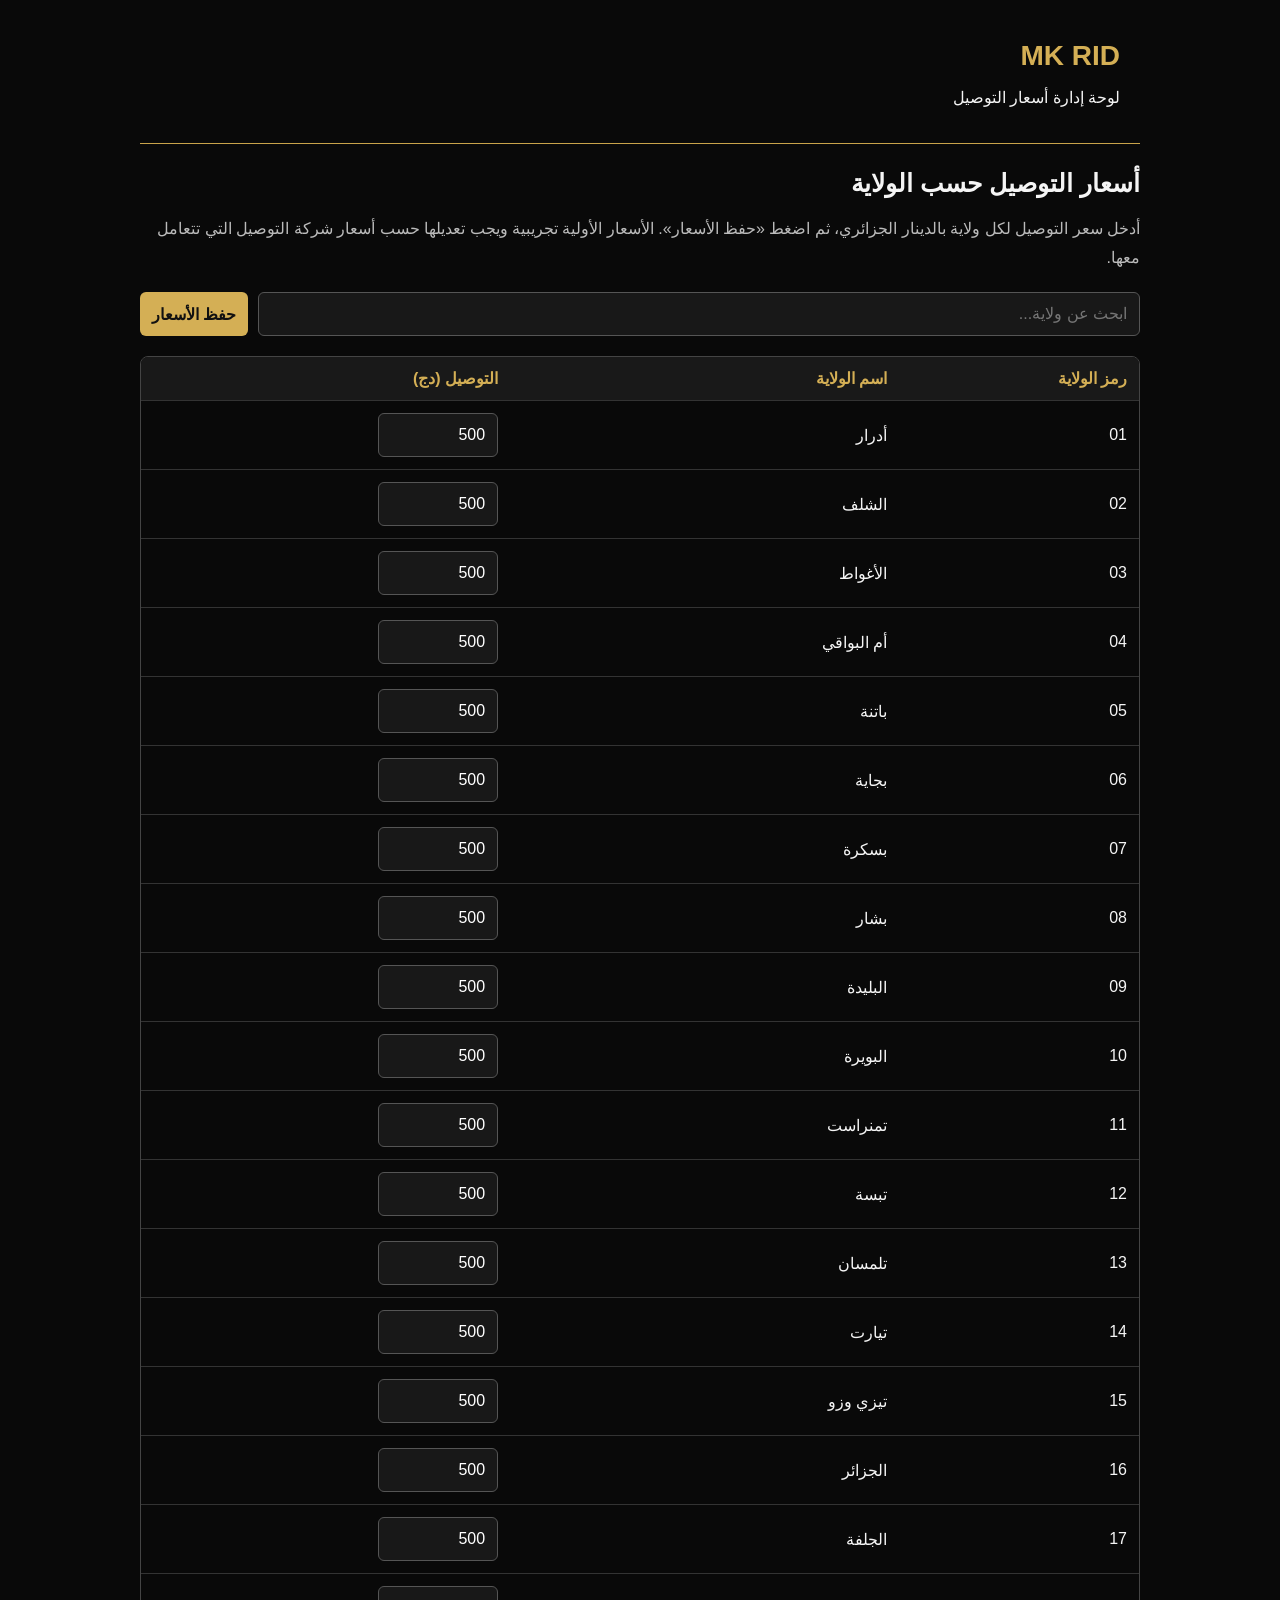
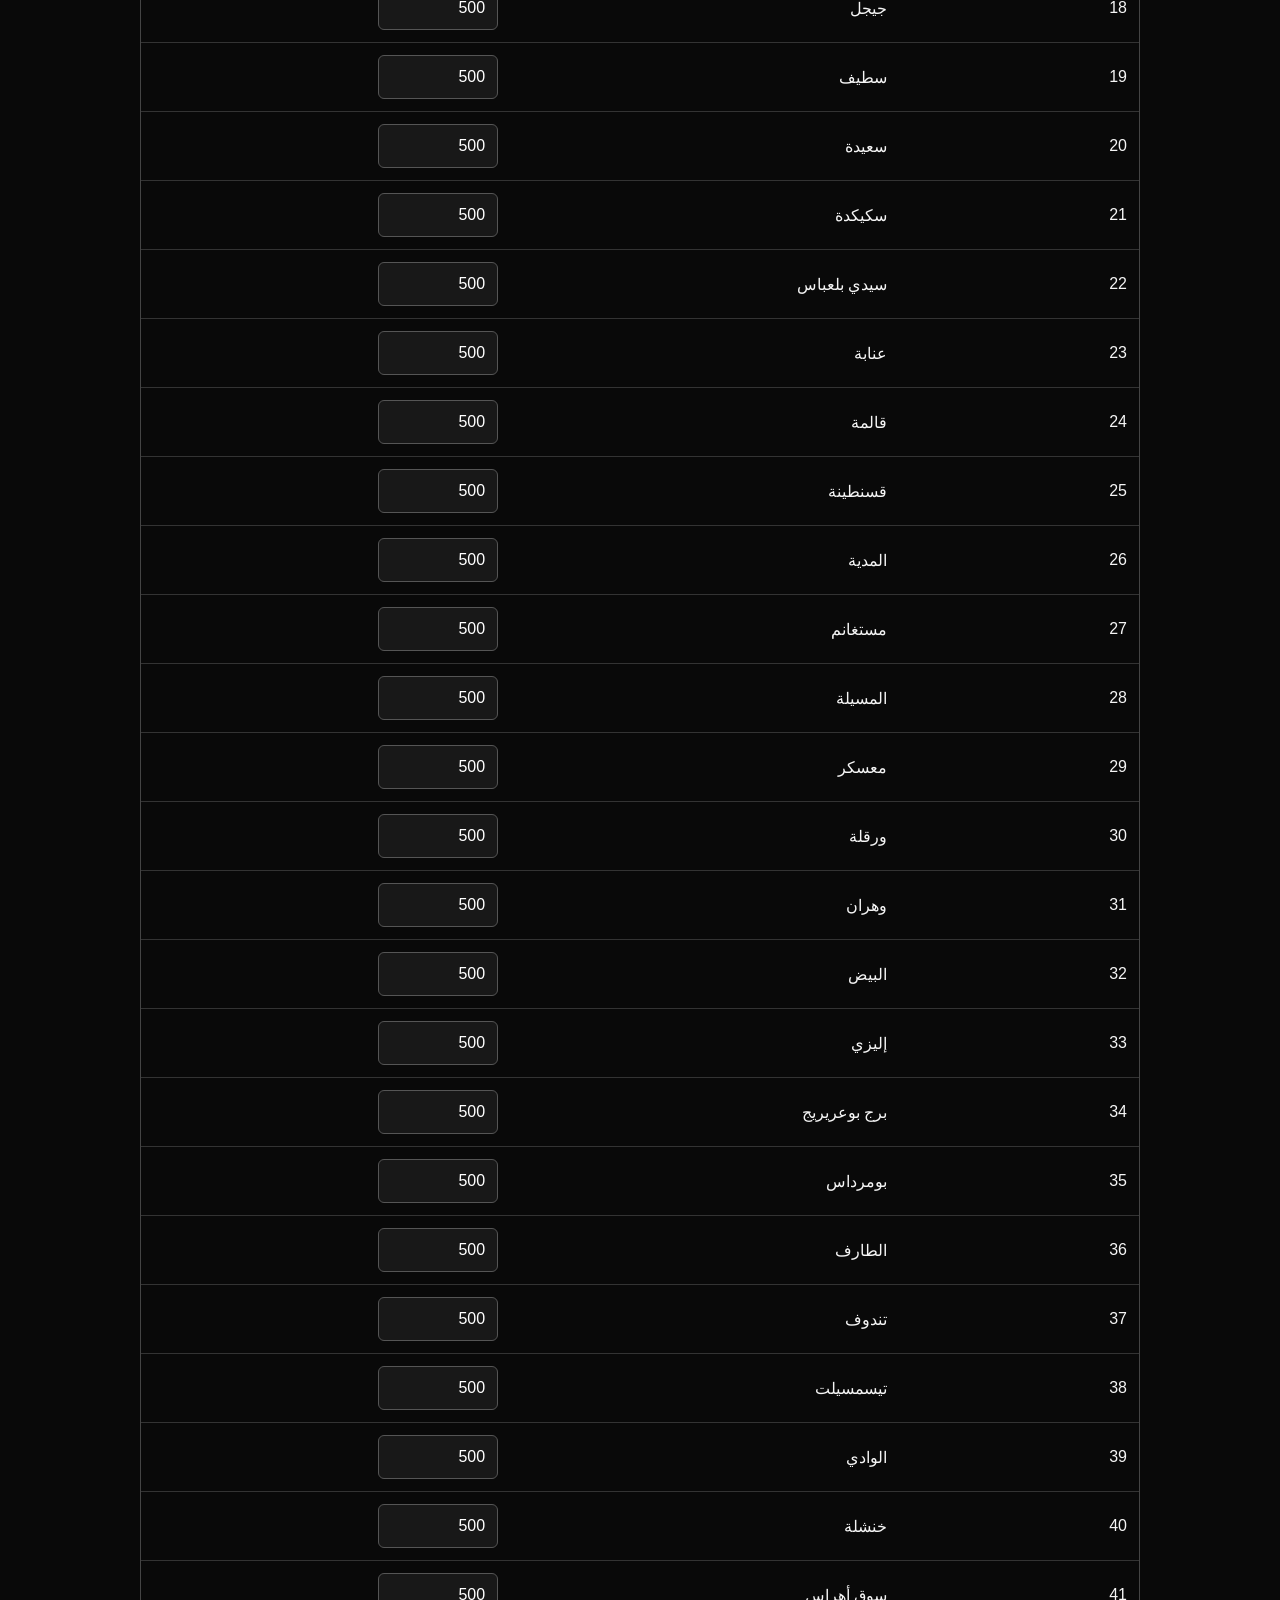
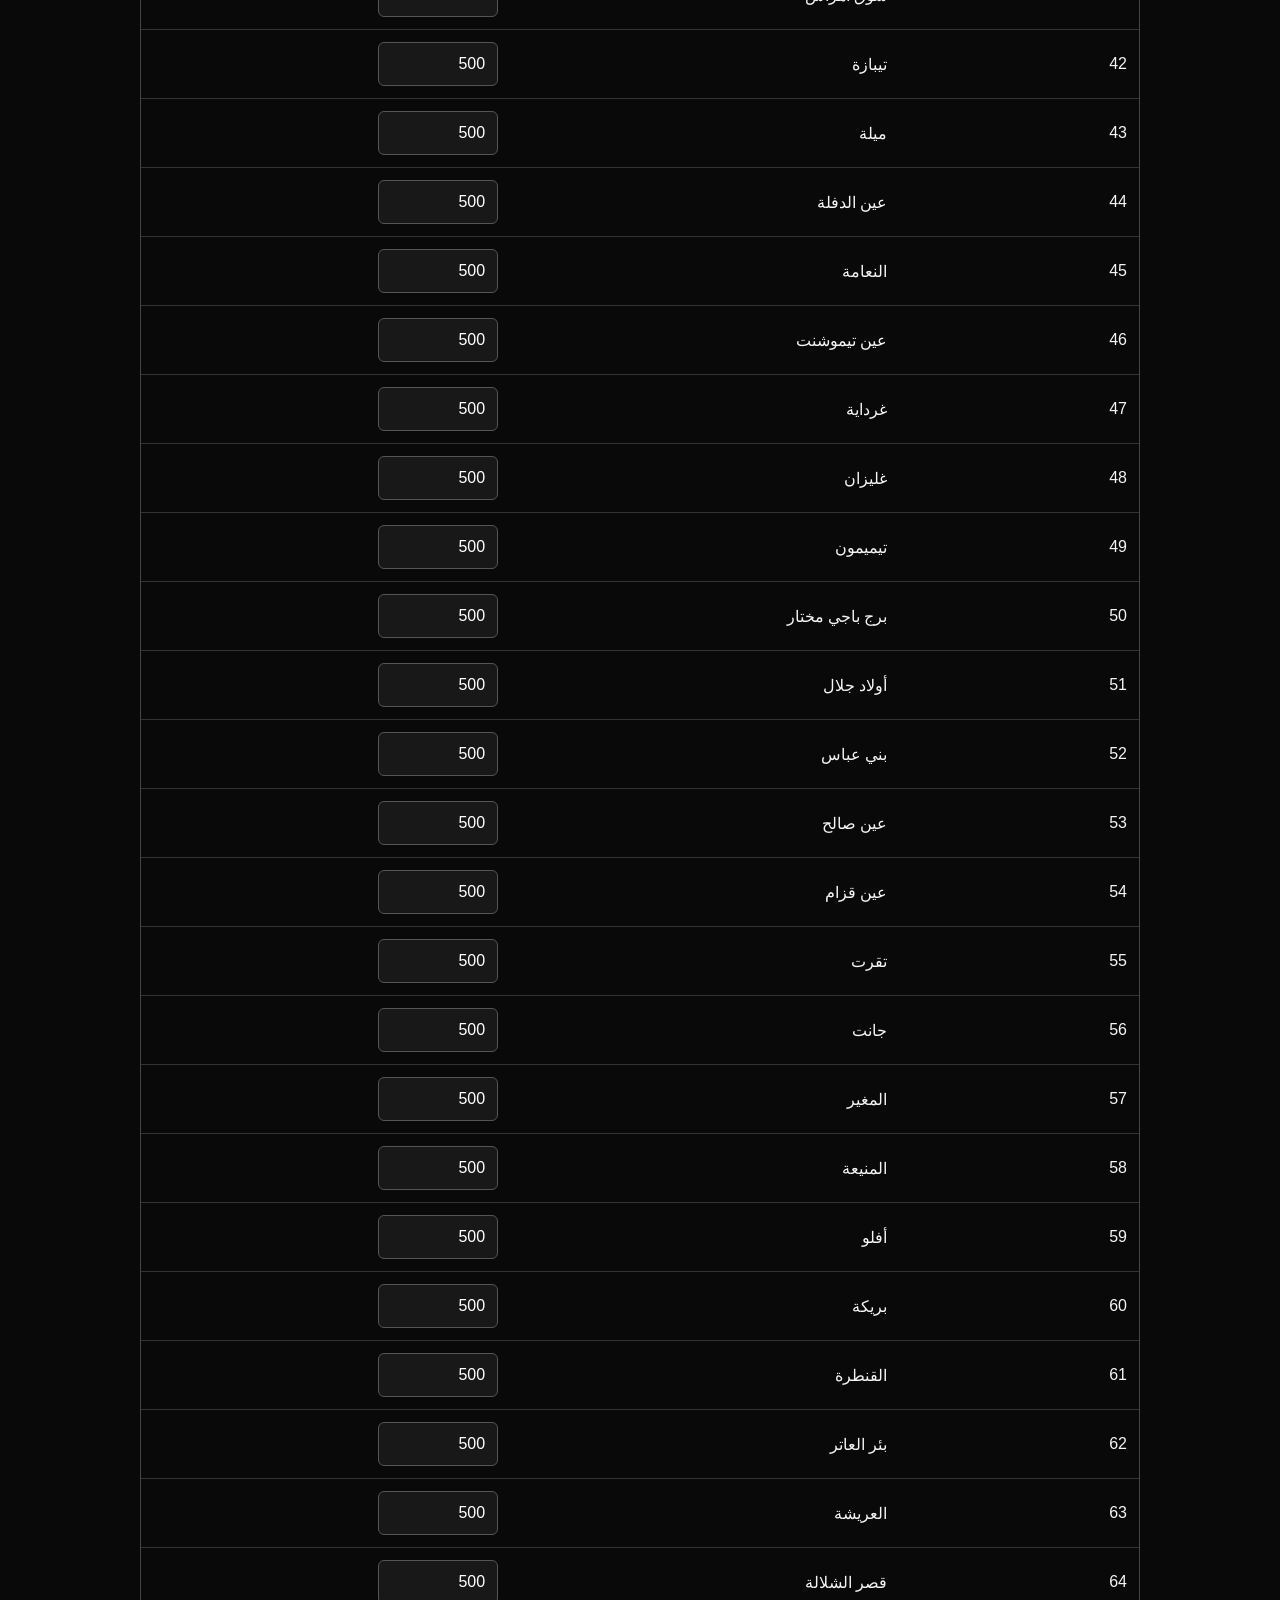
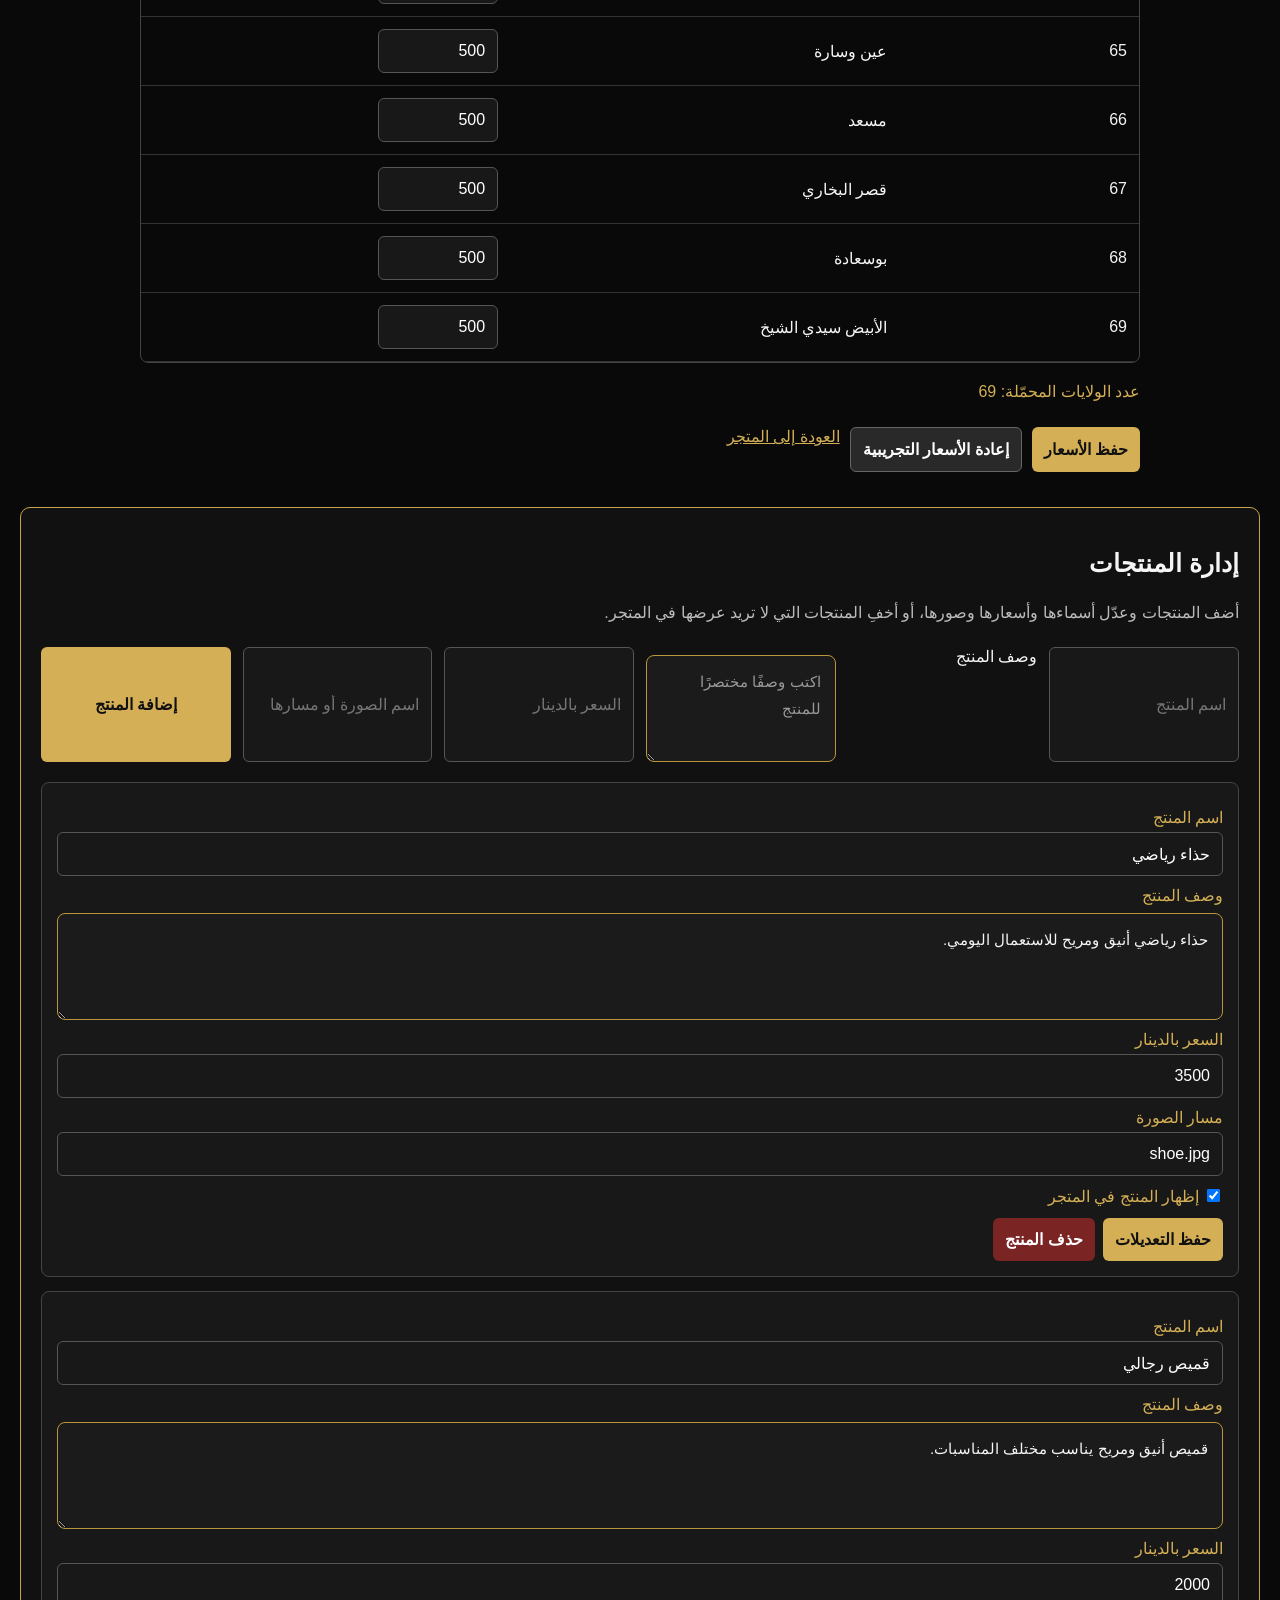
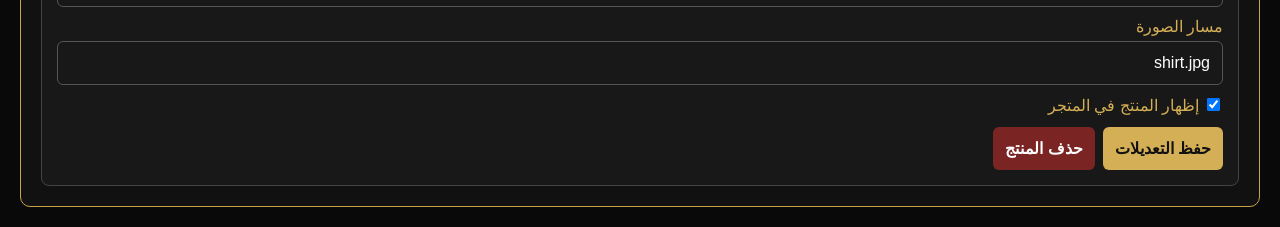
==== admin.html @ 0f6869ca "Add files via upload" ====
<!DOCTYPE html>
<html lang="ar" dir="rtl">
<head>
  <meta charset="UTF-8">
  <meta name="viewport" content="width=device-width, initial-scale=1.0">
  <title>MK RID | لوحة الإدارة</title>
  <style>
    * { box-sizing: border-box; }

    body {
      margin: 0;
      padding: 20px;
      background: #090909;
      color: #f5f5f5;
      font-family: Arial, sans-serif;
    }

    header {
      max-width: 1000px;
      margin: auto;
      padding: 20px;
      border-bottom: 1px solid #c9a34a;
    }

    .logo {
      color: #d4af55;
      font-size: 28px;
      font-weight: bold;
    }

    main {
      max-width: 1000px;
      margin: 25px auto;
    }

    h1 { font-size: 25px; }

    .note {
      color: #bbb;
      line-height: 1.8;
    }

    .toolbar {
      display: flex;
      flex-wrap: wrap;
      gap: 10px;
      margin: 20px 0;
    }

    input, button {
      font: inherit;
      border-radius: 6px;
      padding: 12px;
    }

    input {
      background: #181818;
      color: white;
      border: 1px solid #555;
      min-width: 0;
    }

    #search { flex: 1; }

    button {
      cursor: pointer;
      background: #d4af55;
      color: #111;
      border: none;
      font-weight: bold;
    }

    .table-wrap {
      overflow-x: auto;
      border: 1px solid #444;
      border-radius: 8px;
    }

    table {
      width: 100%;
      border-collapse: collapse;
      min-width: 330px;
    }

    th, td {
      padding: 12px;
      border-bottom: 1px solid #333;
      text-align: right;
    }

    th {
      background: #191919;
      color: #d4af55;
    }

    td input {
      width: 120px;
      max-width: 100%;
    }

    .status {
      margin: 15px 0;
      color: #d4af55;
      line-height: 1.8;
    }

    .actions {
      display: flex;
      flex-wrap: wrap;
      gap: 10px;
      margin-top: 20px;
    }

    .secondary {
      background: #292929;
      color: white;
      border: 1px solid #666;
    }

    a { color: #d4af55; }

    .product-panel {
      margin-top: 35px;
      padding: 20px;
      background: #111;
      border: 1px solid #c9a34a;
      border-radius: 10px;
    }

    .product-form {
      display: grid;
      grid-template-columns: repeat(auto-fit, minmax(180px, 1fr));
      gap: 12px;
      margin: 20px 0;
    }

    .product-form input {
      width: 100%;
    }

    .product-list {
      display: grid;
      gap: 14px;
    }

    .product-item {
      padding: 15px;
      border: 1px solid #444;
      border-radius: 8px;
      background: #181818;
    }

    .product-item label {
      display: block;
      margin: 10px 0;
      color: #d4af55;
    }

    .product-item input[type="text"],
    .product-item input[type="number"],
    .product-item input[type="url"] {
      width: 100%;
      margin-top: 5px;
    }

    .product-item .product-visible {
      width: auto;
      min-width: auto;
      margin-left: 8px;
    }

    .product-actions {
      display: flex;
      flex-wrap: wrap;
      gap: 8px;
      margin-top: 12px;
    }

    .danger {
      background: #7b2424;
      color: white;
    }

/* تنسيق حقول وصف المنتجات */
#new-product-description,
.product-item textarea {
  display: block;
  width: 100%;
  min-height: 90px;
  box-sizing: border-box;
  padding: 12px 14px;
  margin-top: 8px;
  background: #1b1b1b;
  color: #f5f5f5;
  border: 1px solid #b9953b;
  border-radius: 8px;
  font-family: inherit;
  font-size: 15px;
  line-height: 1.8;
  text-align: right;
  direction: rtl;
  resize: vertical;
  outline: none;
}

#new-product-description:focus,
.product-item textarea:focus {
  border-color: #e5c15b;
  box-shadow: 0 0 0 2px rgba(201, 164, 62, 0.15);
}

#new-product-description::placeholder,
.product-item textarea::placeholder {
  color: #999;
}

  </style>
</head>
<body>
  <header>
    <div class="logo">MK RID</div>
    <p>لوحة إدارة أسعار التوصيل</p>
  </header>

  <main>
    <h1>أسعار التوصيل حسب الولاية</h1>
    <p class="note">
      أدخل سعر التوصيل لكل ولاية بالدينار الجزائري، ثم اضغط
      «حفظ الأسعار». الأسعار الأولية تجريبية ويجب تعديلها حسب
      أسعار شركة التوصيل التي تتعامل معها.
    </p>

    <div class="toolbar">
      <input id="search" type="search" placeholder="ابحث عن ولاية...">
      <button id="save">حفظ الأسعار</button>
    </div>

    <div class="table-wrap">
      <table>
        <thead>
          <tr>
            <th>رمز الولاية</th>
            <th>اسم الولاية</th>
            <th>التوصيل (دج)</th>
          </tr>
        </thead>
        <tbody id="wilaya-rows">
          <tr><td colspan="3">جارٍ تحميل الولايات...</td></tr>
        </tbody>
      </table>
    </div>

    <p id="status" class="status" role="status" aria-live="polite"></p>

    <div class="actions">
      <button id="save-bottom">حفظ الأسعار</button>
      <button id="reset" class="secondary">إعادة الأسعار التجريبية</button>
      <a href="index.html">العودة إلى المتجر</a>
    </div>
  </main>

    <section class="product-panel">
      <h1>إدارة المنتجات</h1>
      <p class="note">
        أضف المنتجات وعدّل أسماءها وأسعارها وصورها، أو أخفِ المنتجات
        التي لا تريد عرضها في المتجر.
      </p>

      <form id="product-form" class="product-form">
        <input
          id="new-product-name"
          type="text"
          placeholder="اسم المنتج"
          required
        >
        <label for="new-product-description">وصف المنتج</label>
        <textarea
         id="new-product-description"
         placeholder="اكتب وصفًا مختصرًا للمنتج"
         rows="3"
        ></textarea>

        <input
          id="new-product-price"
          type="number"
          min="1"
          step="1"
          placeholder="السعر بالدينار"
          required
        >

        <input
          id="new-product-image"
          type="text"
          placeholder="اسم الصورة أو مسارها"
          required
        >

        <button type="submit">إضافة المنتج</button>
      </form>

      <p id="product-status" class="status" role="status"></p>
      <div id="product-list" class="product-list"></div>
    </section>


  <script src="algeria-data.js"></script>
  <script>
    const rows = document.getElementById("wilaya-rows");
    const search = document.getElementById("search");
    const status = document.getElementById("status");
    const STORAGE_KEY = "mkRidDeliveryPrices";

    let prices = {};

    function loadPrices() {
      try {
        const saved = JSON.parse(
          localStorage.getItem(STORAGE_KEY) || "{}"
        );

        if (saved && typeof saved === "object" && !Array.isArray(saved)) {
          prices = saved;
        }
      } catch (error) {
        prices = {};
      }
    }

    function showStatus(message) {
      status.textContent = message;
    }

    function renderRows() {
      rows.replaceChildren();

      if (typeof communesRaw === "undefined" ||
          !Array.isArray(communesRaw) ||
          communesRaw.length === 0) {
        rows.innerHTML =
          '<tr><td colspan="3">تعذر تحميل البيانات. تحقق من ملف algeria-data.js.</td></tr>';
        showStatus("تأكد أن الملف يحتوي على communesRaw وأنه في المجلد نفسه.");
        return;
      }

      const wilayas = {};

      communesRaw.forEach(function(item) {
        const code = String(item.wilaya_code).padStart(2, "0");

        if (!wilayas[code]) {
          wilayas[code] = item.wilaya_name.trim();
        }
      });

      const entries = Object.entries(wilayas)
        .sort((a, b) => Number(a[0]) - Number(b[0]))
        .filter(([code, name]) =>
          (code + " " + name).includes(search.value.trim())
        );

      entries.forEach(function([code, name]) {
        const tr = document.createElement("tr");
        const codeCell = document.createElement("td");
        const nameCell = document.createElement("td");
        const priceCell = document.createElement("td");
        const input = document.createElement("input");

        codeCell.textContent = code;
        nameCell.textContent = name;

        input.type = "number";
        input.min = "0";
        input.step = "1";
        input.required = true;
        input.setAttribute("aria-label", "سعر التوصيل لولاية " + name);
        input.dataset.code = code;
        input.value = prices[code] ?? 500;

        input.addEventListener("input", function() {
          prices[code] = input.value;
        });

        priceCell.appendChild(input);
        tr.append(codeCell, nameCell, priceCell);
        rows.appendChild(tr);
      });

      showStatus("عدد الولايات المحمّلة: " + Object.keys(wilayas).length);
    }

    function savePrices() {
      const inputs = rows.querySelectorAll("input[data-code]");

      for (const input of inputs) {
        const value = input.value.trim();

        if (value === "" || !Number.isSafeInteger(Number(value)) ||
            Number(value) < 0) {
          showStatus("خطأ: أدخل سعرًا صحيحًا غير سالب لكل ولاية ظاهرة.");
          input.focus();
          return;
        }

        prices[input.dataset.code] = Number(value);
      }

      try {
        localStorage.setItem(STORAGE_KEY, JSON.stringify(prices));
        showStatus("تم حفظ الأسعار في هذا المتصفح بنجاح.");
      } catch (error) {
        showStatus("تعذر الحفظ. تحقق من إعدادات تخزين المتصفح.");
      }
    }

    document.getElementById("save").addEventListener("click", savePrices);
    document.getElementById("save-bottom").addEventListener("click", savePrices);

    search.addEventListener("input", renderRows);

    document.getElementById("reset").addEventListener("click", function() {
      if (!confirm("هل تريد إعادة الأسعار الظاهرة إلى 500 دج؟")) return;

      rows.querySelectorAll("input[data-code]").forEach(function(input) {
        input.value = 500;
        prices[input.dataset.code] = 500;
      });

      savePrices();
    });

    loadPrices();
    renderRows();

    // إدارة منتجات MK RID
    const PRODUCTS_KEY = "mkRidProducts";
    const productForm = document.getElementById("product-form");
    const productList = document.getElementById("product-list");
    const productStatus = document.getElementById("product-status");

    const defaultProducts = [
  {
    id: "shoe",
    name: "حذاء رياضي",
    description: "حذاء رياضي أنيق ومريح للاستعمال اليومي.",
    price: 3500,
    image: "shoe.jpg",
    visible: true
  },
  {
    id: "shirt",
    name: "قميص رجالي",
    description: "قميص أنيق ومريح يناسب مختلف المناسبات.",
    price: 2000,
    image: "shirt.jpg",
    visible: true
  }
];

    function loadProducts() {
      try {
        const saved = localStorage.getItem(PRODUCTS_KEY);

        if (saved === null) {
          return defaultProducts.map(product => ({ ...product }));
        }

        const products = JSON.parse(saved);

        if (!Array.isArray(products)) {
          throw new Error("قائمة المنتجات غير صحيحة");
        }

        return products;
      } catch (error) {
        productStatus.textContent =
          "تعذر تحميل المنتجات. تحقق من بيانات التخزين.";
        return [];
      }
    }

    let products = loadProducts();

    function saveProducts() {
      try {
        localStorage.setItem(PRODUCTS_KEY, JSON.stringify(products));
        productStatus.textContent = "تم حفظ قائمة المنتجات بنجاح.";
        renderProducts();
      } catch (error) {
        productStatus.textContent =
          "تعذر حفظ المنتجات في المتصفح.";
      }
    }

    function renderProducts() {
      productList.replaceChildren();

      products.forEach(function(product) {
        const card = document.createElement("div");
        card.className = "product-item";

        const nameLabel = document.createElement("label");
        nameLabel.textContent = "اسم المنتج";

        const nameInput = document.createElement("input");
        nameInput.type = "text";
        nameInput.value = product.name;
        nameInput.required = true;
        nameLabel.appendChild(nameInput);
        const descriptionLabel = document.createElement("label");
descriptionLabel.textContent = "وصف المنتج";

const descriptionInput = document.createElement("textarea");
descriptionInput.value = product.description || "";
descriptionInput.rows = 3;
descriptionInput.placeholder = "اكتب وصف المنتج";

descriptionLabel.appendChild(descriptionInput);

        const priceLabel = document.createElement("label");
        priceLabel.textContent = "السعر بالدينار";

        const priceInput = document.createElement("input");
        priceInput.type = "number";
        priceInput.min = "1";
        priceInput.step = "1";
        priceInput.value = product.price;
        priceInput.required = true;
        priceLabel.appendChild(priceInput);

        const imageLabel = document.createElement("label");
        imageLabel.textContent = "مسار الصورة";

        const imageInput = document.createElement("input");
        imageInput.type = "text";
        imageInput.value = product.image;
        imageInput.required = true;
        imageLabel.appendChild(imageInput);

        const visibleLabel = document.createElement("label");
        const visibleInput = document.createElement("input");
        visibleInput.type = "checkbox";
        visibleInput.className = "product-visible";
        visibleInput.checked = product.visible !== false;

        visibleLabel.appendChild(visibleInput);
        visibleLabel.appendChild(
          document.createTextNode("إظهار المنتج في المتجر")
        );

        const actions = document.createElement("div");
        actions.className = "product-actions";

        const updateButton = document.createElement("button");
        updateButton.type = "button";
        updateButton.textContent = "حفظ التعديلات";

        updateButton.addEventListener("click", function() {
          const name = nameInput.value.trim();
          const description = descriptionInput.value.trim();
          const price = Number(priceInput.value);
          const image = imageInput.value.trim();

          if (!name || !image ||
              !Number.isSafeInteger(price) || price < 1) {
            productStatus.textContent =
              "أدخل اسمًا وصورة وسعرًا صحيحًا للمنتج.";
            return;
          }

          product.name = name;
          product.description = description;
          product.price = price;
          product.image = image;
          product.visible = visibleInput.checked;

          saveProducts();
        });

        const deleteButton = document.createElement("button");
        deleteButton.type = "button";
        deleteButton.textContent = "حذف المنتج";
        deleteButton.className = "danger";

        deleteButton.addEventListener("click", function() {
          if (!confirm("هل تريد حذف هذا المنتج؟")) return;

          products = products.filter(item => item.id !== product.id);
          saveProducts();
        });

        actions.append(updateButton, deleteButton);
        card.append(
  nameLabel,
  descriptionLabel,
  priceLabel,
  imageLabel,
  visibleLabel,
  actions
);
        productList.appendChild(card);
      });
    }

    productForm.addEventListener("submit", function(event) {
      event.preventDefault();

      const name = document.getElementById("new-product-name")
        .value.trim();
      const description = document.getElementById("new-product-description").value.trim();
      const price = Number(document.getElementById("new-product-price").value);
      const image = document.getElementById("new-product-image")
        .value.trim();

      if (!name || !image ||
          !Number.isSafeInteger(price) || price < 1) {
        productStatus.textContent =
          "تحقق من اسم المنتج وسعره ومسار الصورة.";
        return;
      }

      products.push({
  id: "product-" + Date.now(),
  name: name,
  description: description,
  price: price,
  image: image,
  visible: true
});

      saveProducts();
      productForm.reset();
    });

    renderProducts();

  </script>
</body>
</html>
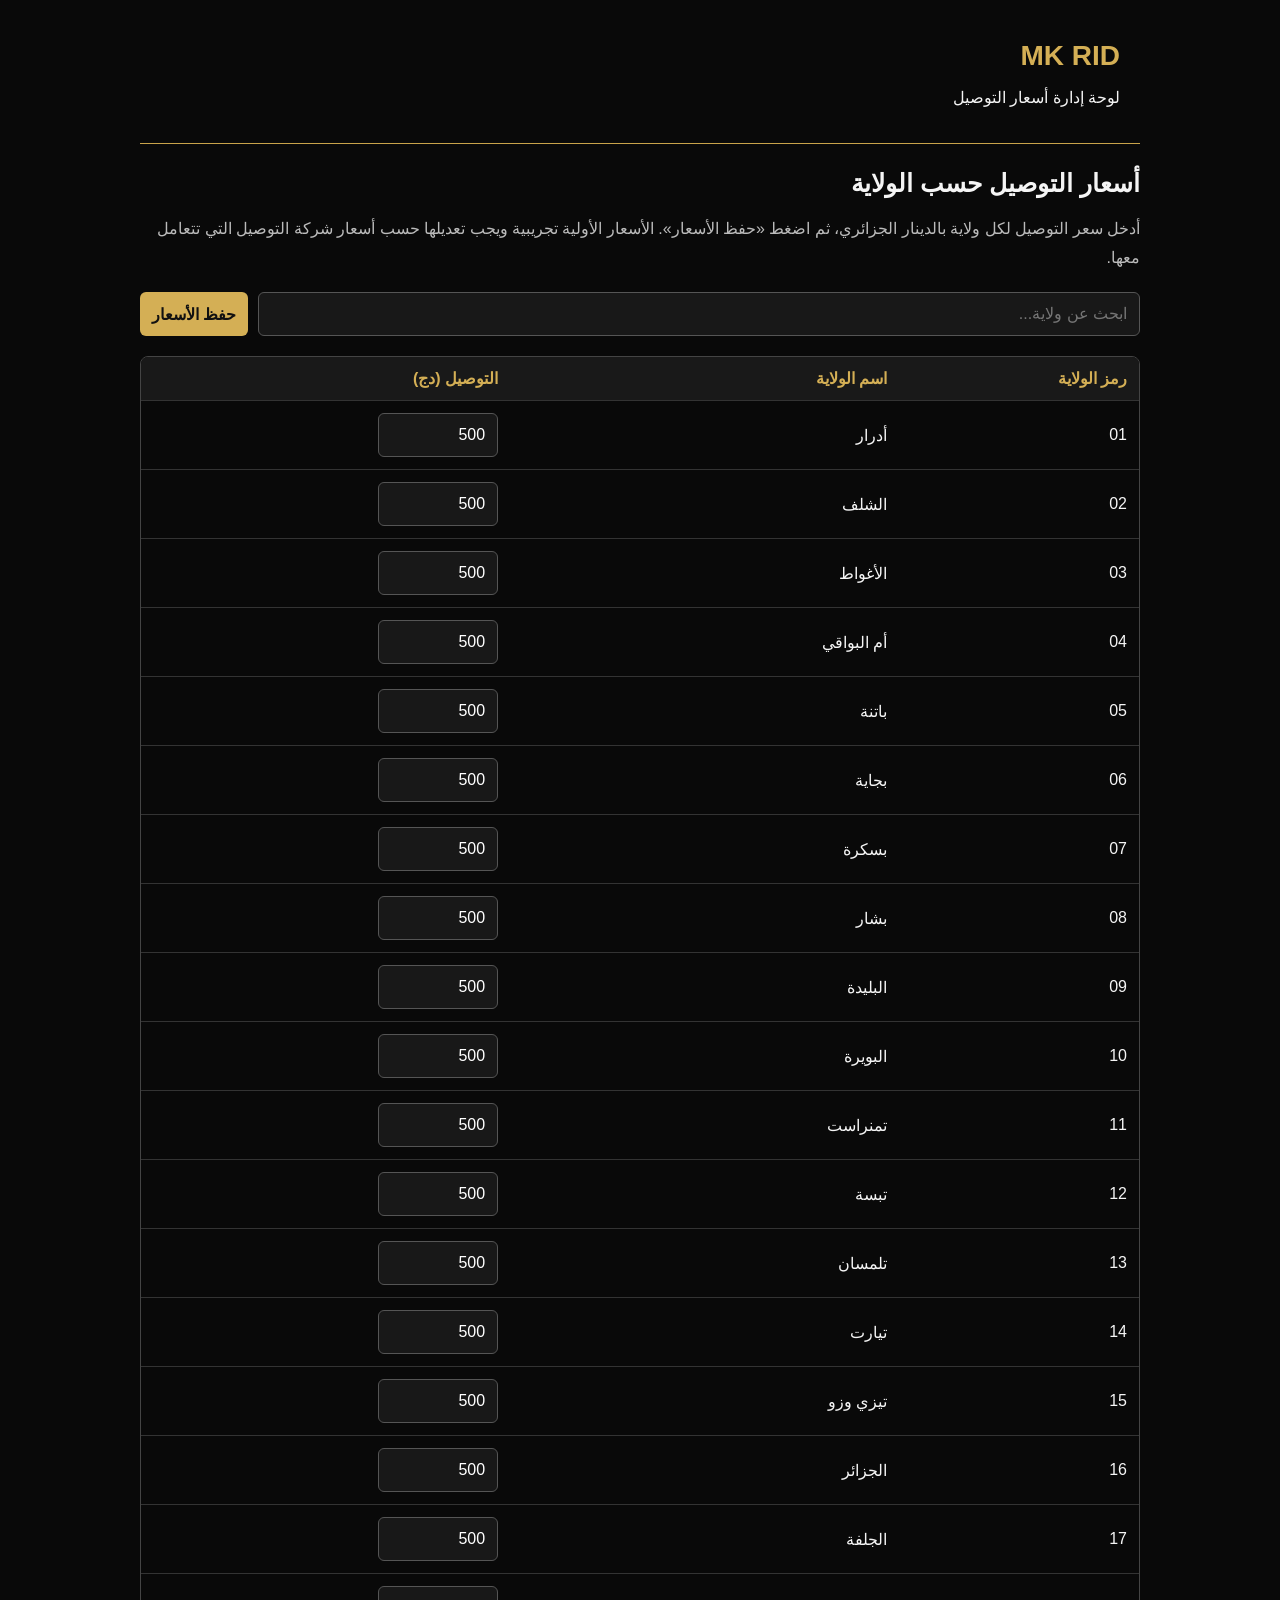
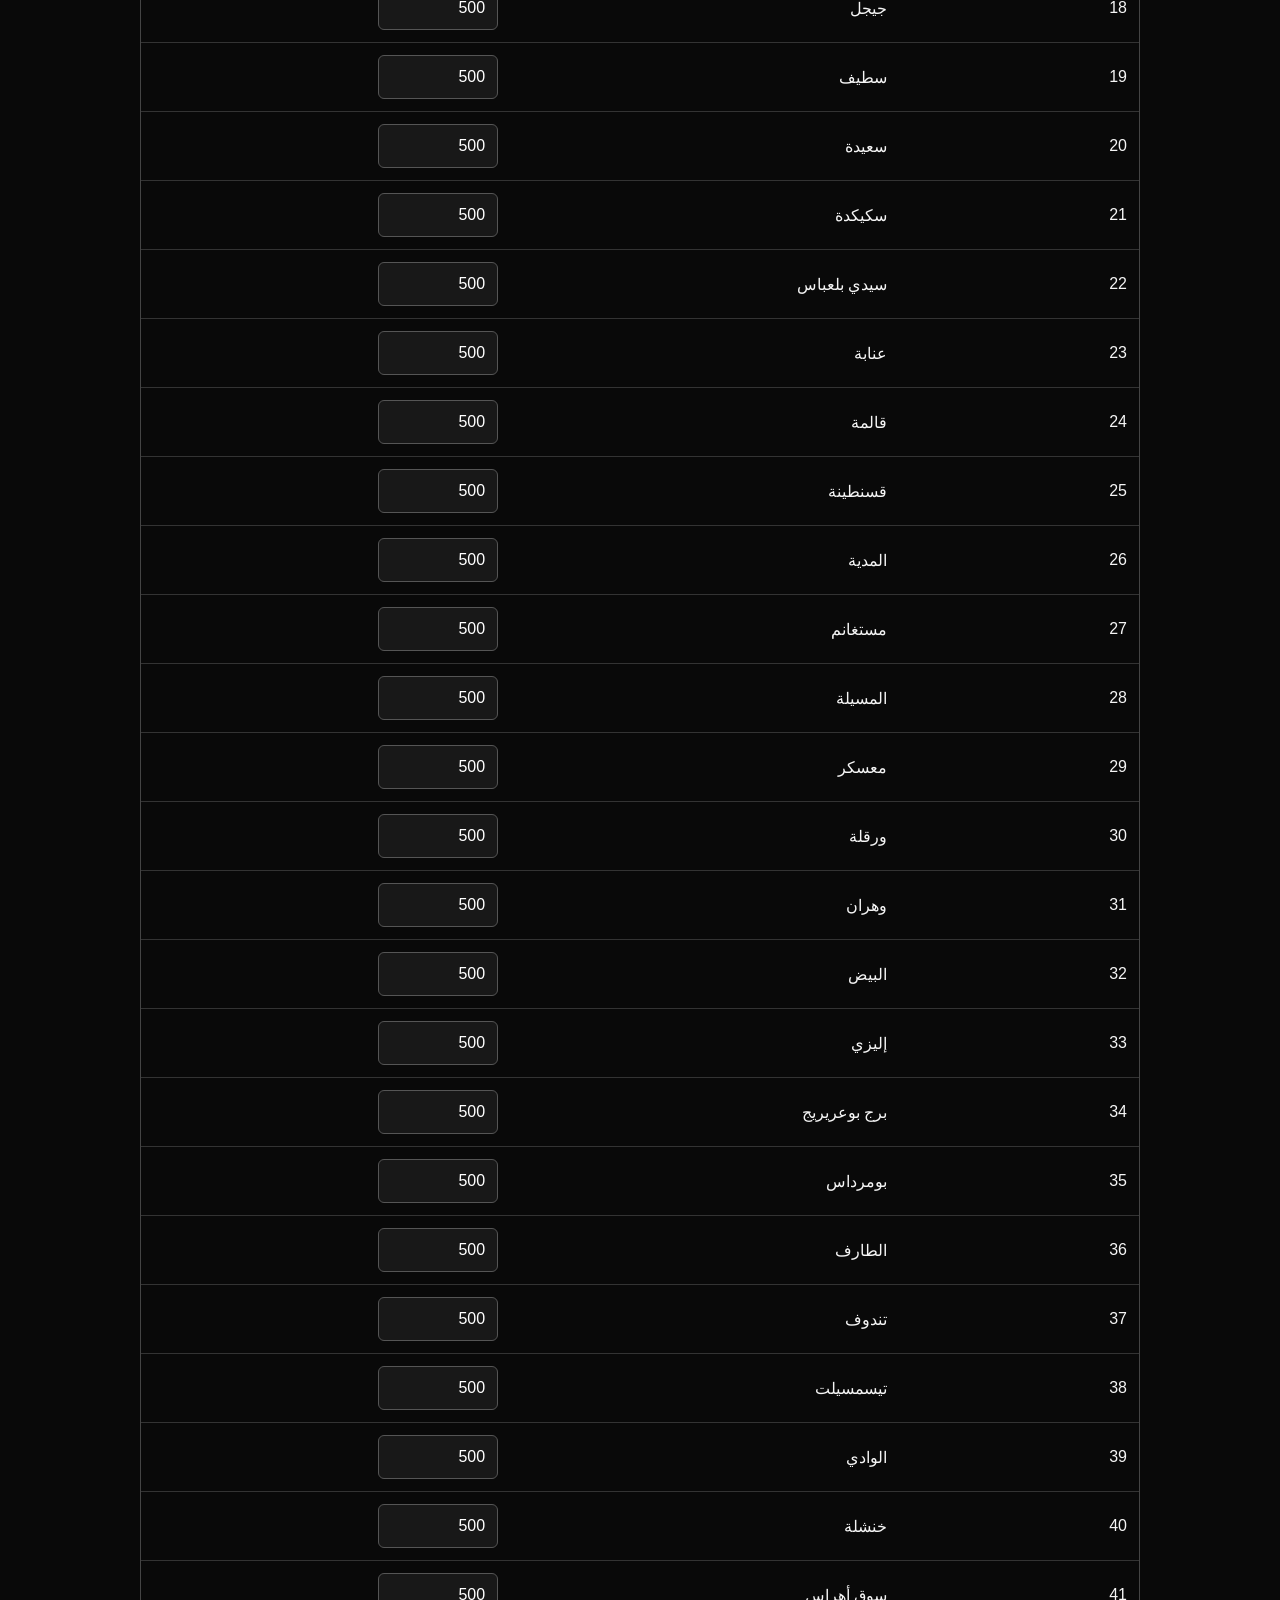
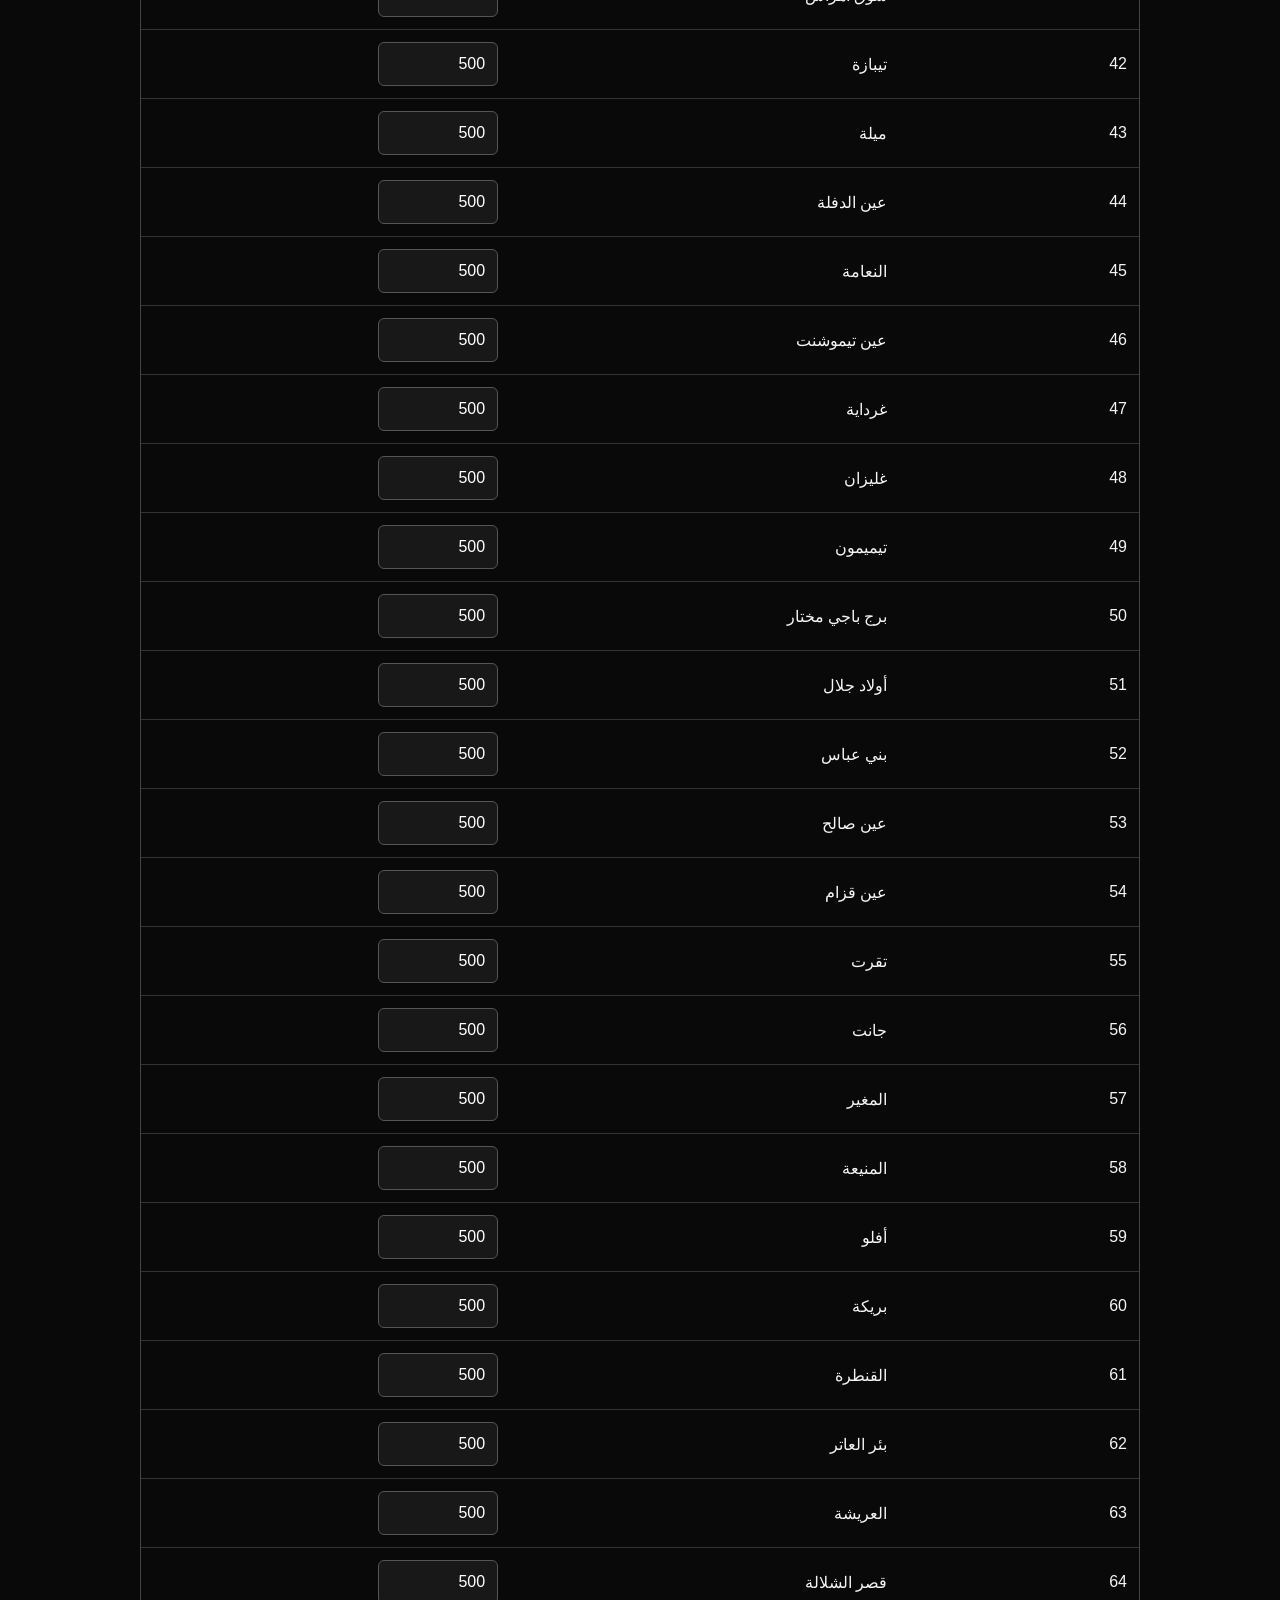
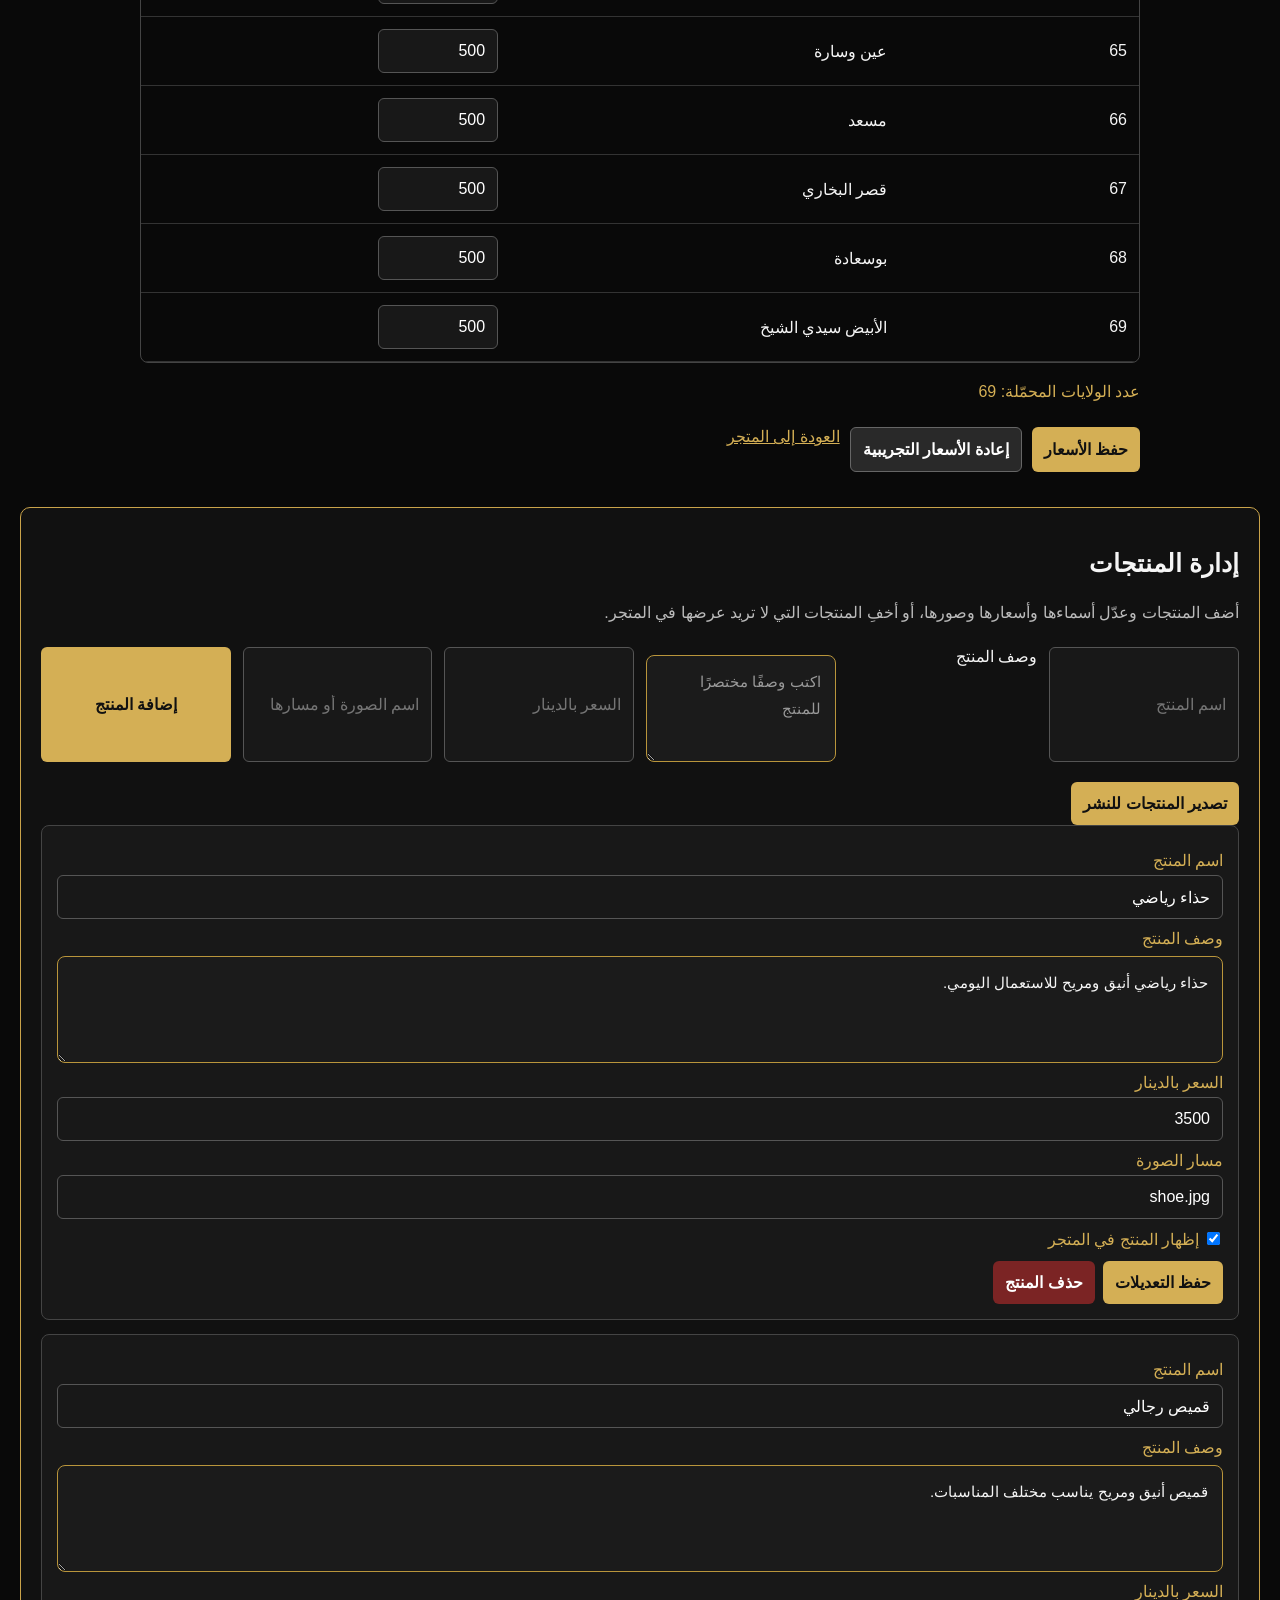
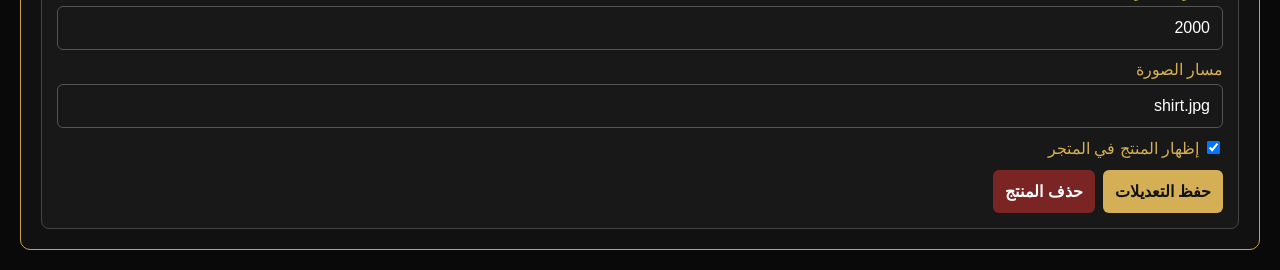
==== commit 4118d58f: "Add files via upload" ====
--- a/admin.html
+++ b/admin.html
@@ -1,640 +1,664 @@
-
-<!DOCTYPE html>
-<html lang="ar" dir="rtl">
-<head>
-  <meta charset="UTF-8">
-  <meta name="viewport" content="width=device-width, initial-scale=1.0">
-  <title>MK RID | لوحة الإدارة</title>
-  <style>
-    * { box-sizing: border-box; }
-
-    body {
-      margin: 0;
-      padding: 20px;
-      background: #090909;
-      color: #f5f5f5;
-      font-family: Arial, sans-serif;
-    }
-
-    header {
-      max-width: 1000px;
-      margin: auto;
-      padding: 20px;
-      border-bottom: 1px solid #c9a34a;
-    }
-
-    .logo {
-      color: #d4af55;
-      font-size: 28px;
-      font-weight: bold;
-    }
-
-    main {
-      max-width: 1000px;
-      margin: 25px auto;
-    }
-
-    h1 { font-size: 25px; }
-
-    .note {
-      color: #bbb;
-      line-height: 1.8;
-    }
-
-    .toolbar {
-      display: flex;
-      flex-wrap: wrap;
-      gap: 10px;
-      margin: 20px 0;
-    }
-
-    input, button {
-      font: inherit;
-      border-radius: 6px;
-      padding: 12px;
-    }
-
-    input {
-      background: #181818;
-      color: white;
-      border: 1px solid #555;
-      min-width: 0;
-    }
-
-    #search { flex: 1; }
-
-    button {
-      cursor: pointer;
-      background: #d4af55;
-      color: #111;
-      border: none;
-      font-weight: bold;
-    }
-
-    .table-wrap {
-      overflow-x: auto;
-      border: 1px solid #444;
-      border-radius: 8px;
-    }
-
-    table {
-      width: 100%;
-      border-collapse: collapse;
-      min-width: 330px;
-    }
-
-    th, td {
-      padding: 12px;
-      border-bottom: 1px solid #333;
-      text-align: right;
-    }
-
-    th {
-      background: #191919;
-      color: #d4af55;
-    }
-
-    td input {
-      width: 120px;
-      max-width: 100%;
-    }
-
-    .status {
-      margin: 15px 0;
-      color: #d4af55;
-      line-height: 1.8;
-    }
-
-    .actions {
-      display: flex;
-      flex-wrap: wrap;
-      gap: 10px;
-      margin-top: 20px;
-    }
-
-    .secondary {
-      background: #292929;
-      color: white;
-      border: 1px solid #666;
-    }
-
-    a { color: #d4af55; }
-
-    .product-panel {
-      margin-top: 35px;
-      padding: 20px;
-      background: #111;
-      border: 1px solid #c9a34a;
-      border-radius: 10px;
-    }
-
-    .product-form {
-      display: grid;
-      grid-template-columns: repeat(auto-fit, minmax(180px, 1fr));
-      gap: 12px;
-      margin: 20px 0;
-    }
-
-    .product-form input {
-      width: 100%;
-    }
-
-    .product-list {
-      display: grid;
-      gap: 14px;
-    }
-
-    .product-item {
-      padding: 15px;
-      border: 1px solid #444;
-      border-radius: 8px;
-      background: #181818;
-    }
-
-    .product-item label {
-      display: block;
-      margin: 10px 0;
-      color: #d4af55;
-    }
-
-    .product-item input[type="text"],
-    .product-item input[type="number"],
-    .product-item input[type="url"] {
-      width: 100%;
-      margin-top: 5px;
-    }
-
-    .product-item .product-visible {
-      width: auto;
-      min-width: auto;
-      margin-left: 8px;
-    }
-
-    .product-actions {
-      display: flex;
-      flex-wrap: wrap;
-      gap: 8px;
-      margin-top: 12px;
-    }
-
-    .danger {
-      background: #7b2424;
-      color: white;
-    }
-
-/* تنسيق حقول وصف المنتجات */
-#new-product-description,
-.product-item textarea {
-  display: block;
-  width: 100%;
-  min-height: 90px;
-  box-sizing: border-box;
-  padding: 12px 14px;
-  margin-top: 8px;
-  background: #1b1b1b;
-  color: #f5f5f5;
-  border: 1px solid #b9953b;
-  border-radius: 8px;
-  font-family: inherit;
-  font-size: 15px;
-  line-height: 1.8;
-  text-align: right;
-  direction: rtl;
-  resize: vertical;
-  outline: none;
-}
-
-#new-product-description:focus,
-.product-item textarea:focus {
-  border-color: #e5c15b;
-  box-shadow: 0 0 0 2px rgba(201, 164, 62, 0.15);
-}
-
-#new-product-description::placeholder,
-.product-item textarea::placeholder {
-  color: #999;
-}
-
-  </style>
-</head>
-<body>
-  <header>
-    <div class="logo">MK RID</div>
-    <p>لوحة إدارة أسعار التوصيل</p>
-  </header>
-
-  <main>
-    <h1>أسعار التوصيل حسب الولاية</h1>
-    <p class="note">
-      أدخل سعر التوصيل لكل ولاية بالدينار الجزائري، ثم اضغط
-      «حفظ الأسعار». الأسعار الأولية تجريبية ويجب تعديلها حسب
-      أسعار شركة التوصيل التي تتعامل معها.
-    </p>
-
-    <div class="toolbar">
-      <input id="search" type="search" placeholder="ابحث عن ولاية...">
-      <button id="save">حفظ الأسعار</button>
-    </div>
-
-    <div class="table-wrap">
-      <table>
-        <thead>
-          <tr>
-            <th>رمز الولاية</th>
-            <th>اسم الولاية</th>
-            <th>التوصيل (دج)</th>
-          </tr>
-        </thead>
-        <tbody id="wilaya-rows">
-          <tr><td colspan="3">جارٍ تحميل الولايات...</td></tr>
-        </tbody>
-      </table>
-    </div>
-
-    <p id="status" class="status" role="status" aria-live="polite"></p>
-
-    <div class="actions">
-      <button id="save-bottom">حفظ الأسعار</button>
-      <button id="reset" class="secondary">إعادة الأسعار التجريبية</button>
-      <a href="index.html">العودة إلى المتجر</a>
-    </div>
-  </main>
-
-    <section class="product-panel">
-      <h1>إدارة المنتجات</h1>
-      <p class="note">
-        أضف المنتجات وعدّل أسماءها وأسعارها وصورها، أو أخفِ المنتجات
-        التي لا تريد عرضها في المتجر.
-      </p>
-
-      <form id="product-form" class="product-form">
-        <input
-          id="new-product-name"
-          type="text"
-          placeholder="اسم المنتج"
-          required
-        >
-        <label for="new-product-description">وصف المنتج</label>
-        <textarea
-         id="new-product-description"
-         placeholder="اكتب وصفًا مختصرًا للمنتج"
-         rows="3"
-        ></textarea>
-
-        <input
-          id="new-product-price"
-          type="number"
-          min="1"
-          step="1"
-          placeholder="السعر بالدينار"
-          required
-        >
-
-        <input
-          id="new-product-image"
-          type="text"
-          placeholder="اسم الصورة أو مسارها"
-          required
-        >
-
-        <button type="submit">إضافة المنتج</button>
-      </form>
-
-      <p id="product-status" class="status" role="status"></p>
-      <div id="product-list" class="product-list"></div>
-    </section>
-
-
-  <script src="algeria-data.js"></script>
-  <script>
-    const rows = document.getElementById("wilaya-rows");
-    const search = document.getElementById("search");
-    const status = document.getElementById("status");
-    const STORAGE_KEY = "mkRidDeliveryPrices";
-
-    let prices = {};
-
-    function loadPrices() {
-      try {
-        const saved = JSON.parse(
-          localStorage.getItem(STORAGE_KEY) || "{}"
-        );
-
-        if (saved && typeof saved === "object" && !Array.isArray(saved)) {
-          prices = saved;
-        }
-      } catch (error) {
-        prices = {};
-      }
-    }
-
-    function showStatus(message) {
-      status.textContent = message;
-    }
-
-    function renderRows() {
-      rows.replaceChildren();
-
-      if (typeof communesRaw === "undefined" ||
-          !Array.isArray(communesRaw) ||
-          communesRaw.length === 0) {
-        rows.innerHTML =
-          '<tr><td colspan="3">تعذر تحميل البيانات. تحقق من ملف algeria-data.js.</td></tr>';
-        showStatus("تأكد أن الملف يحتوي على communesRaw وأنه في المجلد نفسه.");
-        return;
-      }
-
-      const wilayas = {};
-
-      communesRaw.forEach(function(item) {
-        const code = String(item.wilaya_code).padStart(2, "0");
-
-        if (!wilayas[code]) {
-          wilayas[code] = item.wilaya_name.trim();
-        }
-      });
-
-      const entries = Object.entries(wilayas)
-        .sort((a, b) => Number(a[0]) - Number(b[0]))
-        .filter(([code, name]) =>
-          (code + " " + name).includes(search.value.trim())
-        );
-
-      entries.forEach(function([code, name]) {
-        const tr = document.createElement("tr");
-        const codeCell = document.createElement("td");
-        const nameCell = document.createElement("td");
-        const priceCell = document.createElement("td");
-        const input = document.createElement("input");
-
-        codeCell.textContent = code;
-        nameCell.textContent = name;
-
-        input.type = "number";
-        input.min = "0";
-        input.step = "1";
-        input.required = true;
-        input.setAttribute("aria-label", "سعر التوصيل لولاية " + name);
-        input.dataset.code = code;
-        input.value = prices[code] ?? 500;
-
-        input.addEventListener("input", function() {
-          prices[code] = input.value;
-        });
-
-        priceCell.appendChild(input);
-        tr.append(codeCell, nameCell, priceCell);
-        rows.appendChild(tr);
-      });
-
-      showStatus("عدد الولايات المحمّلة: " + Object.keys(wilayas).length);
-    }
-
-    function savePrices() {
-      const inputs = rows.querySelectorAll("input[data-code]");
-
-      for (const input of inputs) {
-        const value = input.value.trim();
-
-        if (value === "" || !Number.isSafeInteger(Number(value)) ||
-            Number(value) < 0) {
-          showStatus("خطأ: أدخل سعرًا صحيحًا غير سالب لكل ولاية ظاهرة.");
-          input.focus();
-          return;
-        }
-
-        prices[input.dataset.code] = Number(value);
-      }
-
-      try {
-        localStorage.setItem(STORAGE_KEY, JSON.stringify(prices));
-        showStatus("تم حفظ الأسعار في هذا المتصفح بنجاح.");
-      } catch (error) {
-        showStatus("تعذر الحفظ. تحقق من إعدادات تخزين المتصفح.");
-      }
-    }
-
-    document.getElementById("save").addEventListener("click", savePrices);
-    document.getElementById("save-bottom").addEventListener("click", savePrices);
-
-    search.addEventListener("input", renderRows);
-
-    document.getElementById("reset").addEventListener("click", function() {
-      if (!confirm("هل تريد إعادة الأسعار الظاهرة إلى 500 دج؟")) return;
-
-      rows.querySelectorAll("input[data-code]").forEach(function(input) {
-        input.value = 500;
-        prices[input.dataset.code] = 500;
-      });
-
-      savePrices();
-    });
-
-    loadPrices();
-    renderRows();
-
-    // إدارة منتجات MK RID
-    const PRODUCTS_KEY = "mkRidProducts";
-    const productForm = document.getElementById("product-form");
-    const productList = document.getElementById("product-list");
-    const productStatus = document.getElementById("product-status");
-
-    const defaultProducts = [
-  {
-    id: "shoe",
-    name: "حذاء رياضي",
-    description: "حذاء رياضي أنيق ومريح للاستعمال اليومي.",
-    price: 3500,
-    image: "shoe.jpg",
-    visible: true
-  },
-  {
-    id: "shirt",
-    name: "قميص رجالي",
-    description: "قميص أنيق ومريح يناسب مختلف المناسبات.",
-    price: 2000,
-    image: "shirt.jpg",
-    visible: true
-  }
-];
-
-    function loadProducts() {
-      try {
-        const saved = localStorage.getItem(PRODUCTS_KEY);
-
-        if (saved === null) {
-          return defaultProducts.map(product => ({ ...product }));
-        }
-
-        const products = JSON.parse(saved);
-
-        if (!Array.isArray(products)) {
-          throw new Error("قائمة المنتجات غير صحيحة");
-        }
-
-        return products;
-      } catch (error) {
-        productStatus.textContent =
-          "تعذر تحميل المنتجات. تحقق من بيانات التخزين.";
-        return [];
-      }
-    }
-
-    let products = loadProducts();
-
-    function saveProducts() {
-      try {
-        localStorage.setItem(PRODUCTS_KEY, JSON.stringify(products));
-        productStatus.textContent = "تم حفظ قائمة المنتجات بنجاح.";
-        renderProducts();
-      } catch (error) {
-        productStatus.textContent =
-          "تعذر حفظ المنتجات في المتصفح.";
-      }
-    }
-
-    function renderProducts() {
-      productList.replaceChildren();
-
-      products.forEach(function(product) {
-        const card = document.createElement("div");
-        card.className = "product-item";
-
-        const nameLabel = document.createElement("label");
-        nameLabel.textContent = "اسم المنتج";
-
-        const nameInput = document.createElement("input");
-        nameInput.type = "text";
-        nameInput.value = product.name;
-        nameInput.required = true;
-        nameLabel.appendChild(nameInput);
-        const descriptionLabel = document.createElement("label");
-descriptionLabel.textContent = "وصف المنتج";
-
-const descriptionInput = document.createElement("textarea");
-descriptionInput.value = product.description || "";
-descriptionInput.rows = 3;
-descriptionInput.placeholder = "اكتب وصف المنتج";
-
-descriptionLabel.appendChild(descriptionInput);
-
-        const priceLabel = document.createElement("label");
-        priceLabel.textContent = "السعر بالدينار";
-
-        const priceInput = document.createElement("input");
-        priceInput.type = "number";
-        priceInput.min = "1";
-        priceInput.step = "1";
-        priceInput.value = product.price;
-        priceInput.required = true;
-        priceLabel.appendChild(priceInput);
-
-        const imageLabel = document.createElement("label");
-        imageLabel.textContent = "مسار الصورة";
-
-        const imageInput = document.createElement("input");
-        imageInput.type = "text";
-        imageInput.value = product.image;
-        imageInput.required = true;
-        imageLabel.appendChild(imageInput);
-
-        const visibleLabel = document.createElement("label");
-        const visibleInput = document.createElement("input");
-        visibleInput.type = "checkbox";
-        visibleInput.className = "product-visible";
-        visibleInput.checked = product.visible !== false;
-
-        visibleLabel.appendChild(visibleInput);
-        visibleLabel.appendChild(
-          document.createTextNode("إظهار المنتج في المتجر")
-        );
-
-        const actions = document.createElement("div");
-        actions.className = "product-actions";
-
-        const updateButton = document.createElement("button");
-        updateButton.type = "button";
-        updateButton.textContent = "حفظ التعديلات";
-
-        updateButton.addEventListener("click", function() {
-          const name = nameInput.value.trim();
-          const description = descriptionInput.value.trim();
-          const price = Number(priceInput.value);
-          const image = imageInput.value.trim();
-
-          if (!name || !image ||
-              !Number.isSafeInteger(price) || price < 1) {
-            productStatus.textContent =
-              "أدخل اسمًا وصورة وسعرًا صحيحًا للمنتج.";
-            return;
-          }
-
-          product.name = name;
-          product.description = description;
-          product.price = price;
-          product.image = image;
-          product.visible = visibleInput.checked;
-
-          saveProducts();
-        });
-
-        const deleteButton = document.createElement("button");
-        deleteButton.type = "button";
-        deleteButton.textContent = "حذف المنتج";
-        deleteButton.className = "danger";
-
-        deleteButton.addEventListener("click", function() {
-          if (!confirm("هل تريد حذف هذا المنتج؟")) return;
-
-          products = products.filter(item => item.id !== product.id);
-          saveProducts();
-        });
-
-        actions.append(updateButton, deleteButton);
-        card.append(
-  nameLabel,
-  descriptionLabel,
-  priceLabel,
-  imageLabel,
-  visibleLabel,
-  actions
-);
-        productList.appendChild(card);
-      });
-    }
-
-    productForm.addEventListener("submit", function(event) {
-      event.preventDefault();
-
-      const name = document.getElementById("new-product-name")
-        .value.trim();
-      const description = document.getElementById("new-product-description").value.trim();
-      const price = Number(document.getElementById("new-product-price").value);
-      const image = document.getElementById("new-product-image")
-        .value.trim();
-
-      if (!name || !image ||
-          !Number.isSafeInteger(price) || price < 1) {
-        productStatus.textContent =
-          "تحقق من اسم المنتج وسعره ومسار الصورة.";
-        return;
-      }
-
-      products.push({
-  id: "product-" + Date.now(),
-  name: name,
-  description: description,
-  price: price,
-  image: image,
-  visible: true
-});
-
-      saveProducts();
-      productForm.reset();
-    });
-
-    renderProducts();
-
-  </script>
-</body>
-</html>
+
+<!DOCTYPE html>
+<html lang="ar" dir="rtl">
+<head>
+  <meta charset="UTF-8">
+  <meta name="viewport" content="width=device-width, initial-scale=1.0">
+  <title>MK RID | لوحة الإدارة</title>
+  <style>
+    * { box-sizing: border-box; }
+
+    body {
+      margin: 0;
+      padding: 20px;
+      background: #090909;
+      color: #f5f5f5;
+      font-family: Arial, sans-serif;
+    }
+
+    header {
+      max-width: 1000px;
+      margin: auto;
+      padding: 20px;
+      border-bottom: 1px solid #c9a34a;
+    }
+
+    .logo {
+      color: #d4af55;
+      font-size: 28px;
+      font-weight: bold;
+    }
+
+    main {
+      max-width: 1000px;
+      margin: 25px auto;
+    }
+
+    h1 { font-size: 25px; }
+
+    .note {
+      color: #bbb;
+      line-height: 1.8;
+    }
+
+    .toolbar {
+      display: flex;
+      flex-wrap: wrap;
+      gap: 10px;
+      margin: 20px 0;
+    }
+
+    input, button {
+      font: inherit;
+      border-radius: 6px;
+      padding: 12px;
+    }
+
+    input {
+      background: #181818;
+      color: white;
+      border: 1px solid #555;
+      min-width: 0;
+    }
+
+    #search { flex: 1; }
+
+    button {
+      cursor: pointer;
+      background: #d4af55;
+      color: #111;
+      border: none;
+      font-weight: bold;
+    }
+
+    .table-wrap {
+      overflow-x: auto;
+      border: 1px solid #444;
+      border-radius: 8px;
+    }
+
+    table {
+      width: 100%;
+      border-collapse: collapse;
+      min-width: 330px;
+    }
+
+    th, td {
+      padding: 12px;
+      border-bottom: 1px solid #333;
+      text-align: right;
+    }
+
+    th {
+      background: #191919;
+      color: #d4af55;
+    }
+
+    td input {
+      width: 120px;
+      max-width: 100%;
+    }
+
+    .status {
+      margin: 15px 0;
+      color: #d4af55;
+      line-height: 1.8;
+    }
+
+    .actions {
+      display: flex;
+      flex-wrap: wrap;
+      gap: 10px;
+      margin-top: 20px;
+    }
+
+    .secondary {
+      background: #292929;
+      color: white;
+      border: 1px solid #666;
+    }
+
+    a { color: #d4af55; }
+
+    .product-panel {
+      margin-top: 35px;
+      padding: 20px;
+      background: #111;
+      border: 1px solid #c9a34a;
+      border-radius: 10px;
+    }
+
+    .product-form {
+      display: grid;
+      grid-template-columns: repeat(auto-fit, minmax(180px, 1fr));
+      gap: 12px;
+      margin: 20px 0;
+    }
+
+    .product-form input {
+      width: 100%;
+    }
+
+    .product-list {
+      display: grid;
+      gap: 14px;
+    }
+
+    .product-item {
+      padding: 15px;
+      border: 1px solid #444;
+      border-radius: 8px;
+      background: #181818;
+    }
+
+    .product-item label {
+      display: block;
+      margin: 10px 0;
+      color: #d4af55;
+    }
+
+    .product-item input[type="text"],
+    .product-item input[type="number"],
+    .product-item input[type="url"] {
+      width: 100%;
+      margin-top: 5px;
+    }
+
+    .product-item .product-visible {
+      width: auto;
+      min-width: auto;
+      margin-left: 8px;
+    }
+
+    .product-actions {
+      display: flex;
+      flex-wrap: wrap;
+      gap: 8px;
+      margin-top: 12px;
+    }
+
+    .danger {
+      background: #7b2424;
+      color: white;
+    }
+
+/* تنسيق حقول وصف المنتجات */
+#new-product-description,
+.product-item textarea {
+  display: block;
+  width: 100%;
+  min-height: 90px;
+  box-sizing: border-box;
+  padding: 12px 14px;
+  margin-top: 8px;
+  background: #1b1b1b;
+  color: #f5f5f5;
+  border: 1px solid #b9953b;
+  border-radius: 8px;
+  font-family: inherit;
+  font-size: 15px;
+  line-height: 1.8;
+  text-align: right;
+  direction: rtl;
+  resize: vertical;
+  outline: none;
+}
+
+#new-product-description:focus,
+.product-item textarea:focus {
+  border-color: #e5c15b;
+  box-shadow: 0 0 0 2px rgba(201, 164, 62, 0.15);
+}
+
+#new-product-description::placeholder,
+.product-item textarea::placeholder {
+  color: #999;
+}
+
+  </style>
+</head>
+<body>
+  <header>
+    <div class="logo">MK RID</div>
+    <p>لوحة إدارة أسعار التوصيل</p>
+  </header>
+
+  <main>
+    <h1>أسعار التوصيل حسب الولاية</h1>
+    <p class="note">
+      أدخل سعر التوصيل لكل ولاية بالدينار الجزائري، ثم اضغط
+      «حفظ الأسعار». الأسعار الأولية تجريبية ويجب تعديلها حسب
+      أسعار شركة التوصيل التي تتعامل معها.
+    </p>
+
+    <div class="toolbar">
+      <input id="search" type="search" placeholder="ابحث عن ولاية...">
+      <button id="save">حفظ الأسعار</button>
+    </div>
+
+    <div class="table-wrap">
+      <table>
+        <thead>
+          <tr>
+            <th>رمز الولاية</th>
+            <th>اسم الولاية</th>
+            <th>التوصيل (دج)</th>
+          </tr>
+        </thead>
+        <tbody id="wilaya-rows">
+          <tr><td colspan="3">جارٍ تحميل الولايات...</td></tr>
+        </tbody>
+      </table>
+    </div>
+
+    <p id="status" class="status" role="status" aria-live="polite"></p>
+
+    <div class="actions">
+      <button id="save-bottom">حفظ الأسعار</button>
+      <button id="reset" class="secondary">إعادة الأسعار التجريبية</button>
+      <a href="index.html">العودة إلى المتجر</a>
+    </div>
+  </main>
+
+    <section class="product-panel">
+      <h1>إدارة المنتجات</h1>
+      <p class="note">
+        أضف المنتجات وعدّل أسماءها وأسعارها وصورها، أو أخفِ المنتجات
+        التي لا تريد عرضها في المتجر.
+      </p>
+
+      <form id="product-form" class="product-form">
+        <input
+          id="new-product-name"
+          type="text"
+          placeholder="اسم المنتج"
+          required
+        >
+        <label for="new-product-description">وصف المنتج</label>
+        <textarea
+         id="new-product-description"
+         placeholder="اكتب وصفًا مختصرًا للمنتج"
+         rows="3"
+        ></textarea>
+
+        <input
+          id="new-product-price"
+          type="number"
+          min="1"
+          step="1"
+          placeholder="السعر بالدينار"
+          required
+        >
+
+        <input
+          id="new-product-image"
+          type="text"
+          placeholder="اسم الصورة أو مسارها"
+          required
+        >
+
+        <button type="submit">إضافة المنتج</button>
+      </form>
+
+      <p id="product-status" class="status" role="status"></p>
+      <div class="actions">
+        <button type="button" id="export-products">تصدير المنتجات للنشر</button>
+      </div>
+      <div id="product-list" class="product-list"></div>
+    </section>
+
+
+  <script src="algeria-data.js"></script>
+  <script>
+    const rows = document.getElementById("wilaya-rows");
+    const search = document.getElementById("search");
+    const status = document.getElementById("status");
+    const STORAGE_KEY = "mkRidDeliveryPrices";
+
+    let prices = {};
+
+    function loadPrices() {
+      try {
+        const saved = JSON.parse(
+          localStorage.getItem(STORAGE_KEY) || "{}"
+        );
+
+        if (saved && typeof saved === "object" && !Array.isArray(saved)) {
+          prices = saved;
+        }
+      } catch (error) {
+        prices = {};
+      }
+    }
+
+    function showStatus(message) {
+      status.textContent = message;
+    }
+
+    function renderRows() {
+      rows.replaceChildren();
+
+      if (typeof communesRaw === "undefined" ||
+          !Array.isArray(communesRaw) ||
+          communesRaw.length === 0) {
+        rows.innerHTML =
+          '<tr><td colspan="3">تعذر تحميل البيانات. تحقق من ملف algeria-data.js.</td></tr>';
+        showStatus("تأكد أن الملف يحتوي على communesRaw وأنه في المجلد نفسه.");
+        return;
+      }
+
+      const wilayas = {};
+
+      communesRaw.forEach(function(item) {
+        const code = String(item.wilaya_code).padStart(2, "0");
+
+        if (!wilayas[code]) {
+          wilayas[code] = item.wilaya_name.trim();
+        }
+      });
+
+      const entries = Object.entries(wilayas)
+        .sort((a, b) => Number(a[0]) - Number(b[0]))
+        .filter(([code, name]) =>
+          (code + " " + name).includes(search.value.trim())
+        );
+
+      entries.forEach(function([code, name]) {
+        const tr = document.createElement("tr");
+        const codeCell = document.createElement("td");
+        const nameCell = document.createElement("td");
+        const priceCell = document.createElement("td");
+        const input = document.createElement("input");
+
+        codeCell.textContent = code;
+        nameCell.textContent = name;
+
+        input.type = "number";
+        input.min = "0";
+        input.step = "1";
+        input.required = true;
+        input.setAttribute("aria-label", "سعر التوصيل لولاية " + name);
+        input.dataset.code = code;
+        input.value = prices[code] ?? 500;
+
+        input.addEventListener("input", function() {
+          prices[code] = input.value;
+        });
+
+        priceCell.appendChild(input);
+        tr.append(codeCell, nameCell, priceCell);
+        rows.appendChild(tr);
+      });
+
+      showStatus("عدد الولايات المحمّلة: " + Object.keys(wilayas).length);
+    }
+
+    function savePrices() {
+      const inputs = rows.querySelectorAll("input[data-code]");
+
+      for (const input of inputs) {
+        const value = input.value.trim();
+
+        if (value === "" || !Number.isSafeInteger(Number(value)) ||
+            Number(value) < 0) {
+          showStatus("خطأ: أدخل سعرًا صحيحًا غير سالب لكل ولاية ظاهرة.");
+          input.focus();
+          return;
+        }
+
+        prices[input.dataset.code] = Number(value);
+      }
+
+      try {
+        localStorage.setItem(STORAGE_KEY, JSON.stringify(prices));
+        showStatus("تم حفظ الأسعار في هذا المتصفح بنجاح.");
+      } catch (error) {
+        showStatus("تعذر الحفظ. تحقق من إعدادات تخزين المتصفح.");
+      }
+    }
+
+    document.getElementById("save").addEventListener("click", savePrices);
+    document.getElementById("save-bottom").addEventListener("click", savePrices);
+
+    search.addEventListener("input", renderRows);
+
+    document.getElementById("reset").addEventListener("click", function() {
+      if (!confirm("هل تريد إعادة الأسعار الظاهرة إلى 500 دج؟")) return;
+
+      rows.querySelectorAll("input[data-code]").forEach(function(input) {
+        input.value = 500;
+        prices[input.dataset.code] = 500;
+      });
+
+      savePrices();
+    });
+
+    loadPrices();
+    renderRows();
+
+    // إدارة منتجات MK RID
+    const PRODUCTS_KEY = "mkRidProducts";
+    const productForm = document.getElementById("product-form");
+    const productList = document.getElementById("product-list");
+    const productStatus = document.getElementById("product-status");
+
+    const defaultProducts = [
+  {
+    id: "shoe",
+    name: "حذاء رياضي",
+    description: "حذاء رياضي أنيق ومريح للاستعمال اليومي.",
+    price: 3500,
+    image: "shoe.jpg",
+    visible: true
+  },
+  {
+    id: "shirt",
+    name: "قميص رجالي",
+    description: "قميص أنيق ومريح يناسب مختلف المناسبات.",
+    price: 2000,
+    image: "shirt.jpg",
+    visible: true
+  }
+];
+
+    function loadProducts() {
+      try {
+        const saved = localStorage.getItem(PRODUCTS_KEY);
+
+        if (saved === null) {
+          return defaultProducts.map(product => ({ ...product }));
+        }
+
+        const products = JSON.parse(saved);
+
+        if (!Array.isArray(products)) {
+          throw new Error("قائمة المنتجات غير صحيحة");
+        }
+
+        return products;
+      } catch (error) {
+        productStatus.textContent =
+          "تعذر تحميل المنتجات. تحقق من بيانات التخزين.";
+        return [];
+      }
+    }
+
+    let products = loadProducts();
+
+    function saveProducts() {
+      try {
+        localStorage.setItem(PRODUCTS_KEY, JSON.stringify(products));
+        productStatus.textContent = "تم حفظ قائمة المنتجات بنجاح.";
+        renderProducts();
+      } catch (error) {
+        productStatus.textContent =
+          "تعذر حفظ المنتجات في المتصفح.";
+      }
+    }
+
+    function renderProducts() {
+      productList.replaceChildren();
+
+      products.forEach(function(product) {
+        const card = document.createElement("div");
+        card.className = "product-item";
+
+        const nameLabel = document.createElement("label");
+        nameLabel.textContent = "اسم المنتج";
+
+        const nameInput = document.createElement("input");
+        nameInput.type = "text";
+        nameInput.value = product.name;
+        nameInput.required = true;
+        nameLabel.appendChild(nameInput);
+        const descriptionLabel = document.createElement("label");
+descriptionLabel.textContent = "وصف المنتج";
+
+const descriptionInput = document.createElement("textarea");
+descriptionInput.value = product.description || "";
+descriptionInput.rows = 3;
+descriptionInput.placeholder = "اكتب وصف المنتج";
+
+descriptionLabel.appendChild(descriptionInput);
+
+        const priceLabel = document.createElement("label");
+        priceLabel.textContent = "السعر بالدينار";
+
+        const priceInput = document.createElement("input");
+        priceInput.type = "number";
+        priceInput.min = "1";
+        priceInput.step = "1";
+        priceInput.value = product.price;
+        priceInput.required = true;
+        priceLabel.appendChild(priceInput);
+
+        const imageLabel = document.createElement("label");
+        imageLabel.textContent = "مسار الصورة";
+
+        const imageInput = document.createElement("input");
+        imageInput.type = "text";
+        imageInput.value = product.image;
+        imageInput.required = true;
+        imageLabel.appendChild(imageInput);
+
+        const visibleLabel = document.createElement("label");
+        const visibleInput = document.createElement("input");
+        visibleInput.type = "checkbox";
+        visibleInput.className = "product-visible";
+        visibleInput.checked = product.visible !== false;
+
+        visibleLabel.appendChild(visibleInput);
+        visibleLabel.appendChild(
+          document.createTextNode("إظهار المنتج في المتجر")
+        );
+
+        const actions = document.createElement("div");
+        actions.className = "product-actions";
+
+        const updateButton = document.createElement("button");
+        updateButton.type = "button";
+        updateButton.textContent = "حفظ التعديلات";
+
+        updateButton.addEventListener("click", function() {
+          const name = nameInput.value.trim();
+          const description = descriptionInput.value.trim();
+          const price = Number(priceInput.value);
+          const image = imageInput.value.trim();
+
+          if (!name || !image ||
+              !Number.isSafeInteger(price) || price < 1) {
+            productStatus.textContent =
+              "أدخل اسمًا وصورة وسعرًا صحيحًا للمنتج.";
+            return;
+          }
+
+          product.name = name;
+          product.description = description;
+          product.price = price;
+          product.image = image;
+          product.visible = visibleInput.checked;
+
+          saveProducts();
+        });
+
+        const deleteButton = document.createElement("button");
+        deleteButton.type = "button";
+        deleteButton.textContent = "حذف المنتج";
+        deleteButton.className = "danger";
+
+        deleteButton.addEventListener("click", function() {
+          if (!confirm("هل تريد حذف هذا المنتج؟")) return;
+
+          products = products.filter(item => item.id !== product.id);
+          saveProducts();
+        });
+
+        actions.append(updateButton, deleteButton);
+        card.append(
+  nameLabel,
+  descriptionLabel,
+  priceLabel,
+  imageLabel,
+  visibleLabel,
+  actions
+);
+        productList.appendChild(card);
+      });
+    }
+
+    productForm.addEventListener("submit", function(event) {
+      event.preventDefault();
+
+      const name = document.getElementById("new-product-name")
+        .value.trim();
+      const description = document.getElementById("new-product-description").value.trim();
+      const price = Number(document.getElementById("new-product-price").value);
+      const image = document.getElementById("new-product-image")
+        .value.trim();
+
+      if (!name || !image ||
+          !Number.isSafeInteger(price) || price < 1) {
+        productStatus.textContent =
+          "تحقق من اسم المنتج وسعره ومسار الصورة.";
+        return;
+      }
+
+      products.push({
+  id: "product-" + Date.now(),
+  name: name,
+  description: description,
+  price: price,
+  image: image,
+  visible: true
+});
+
+      saveProducts();
+      productForm.reset();
+    });
+
+    renderProducts();
+
+    // تصدير المنتجات إلى ملف يمكن رفعه إلى GitHub Pages
+    document.getElementById("export-products")
+      .addEventListener("click", function () {
+        const data = JSON.stringify(products, null, 2);
+        const blob = new Blob([data], {
+          type: "application/json;charset=utf-8"
+        });
+
+        const url = URL.createObjectURL(blob);
+        const link = document.createElement("a");
+        link.href = url;
+        link.download = "products.json";
+        document.body.appendChild(link);
+        link.click();
+        link.remove();
+        URL.revokeObjectURL(url);
+
+        productStatus.textContent =
+          "تم تصدير المنتجات. ارفع ملف products.json إلى GitHub.";
+      });
+
+  </script>
+</body>
+</html>
